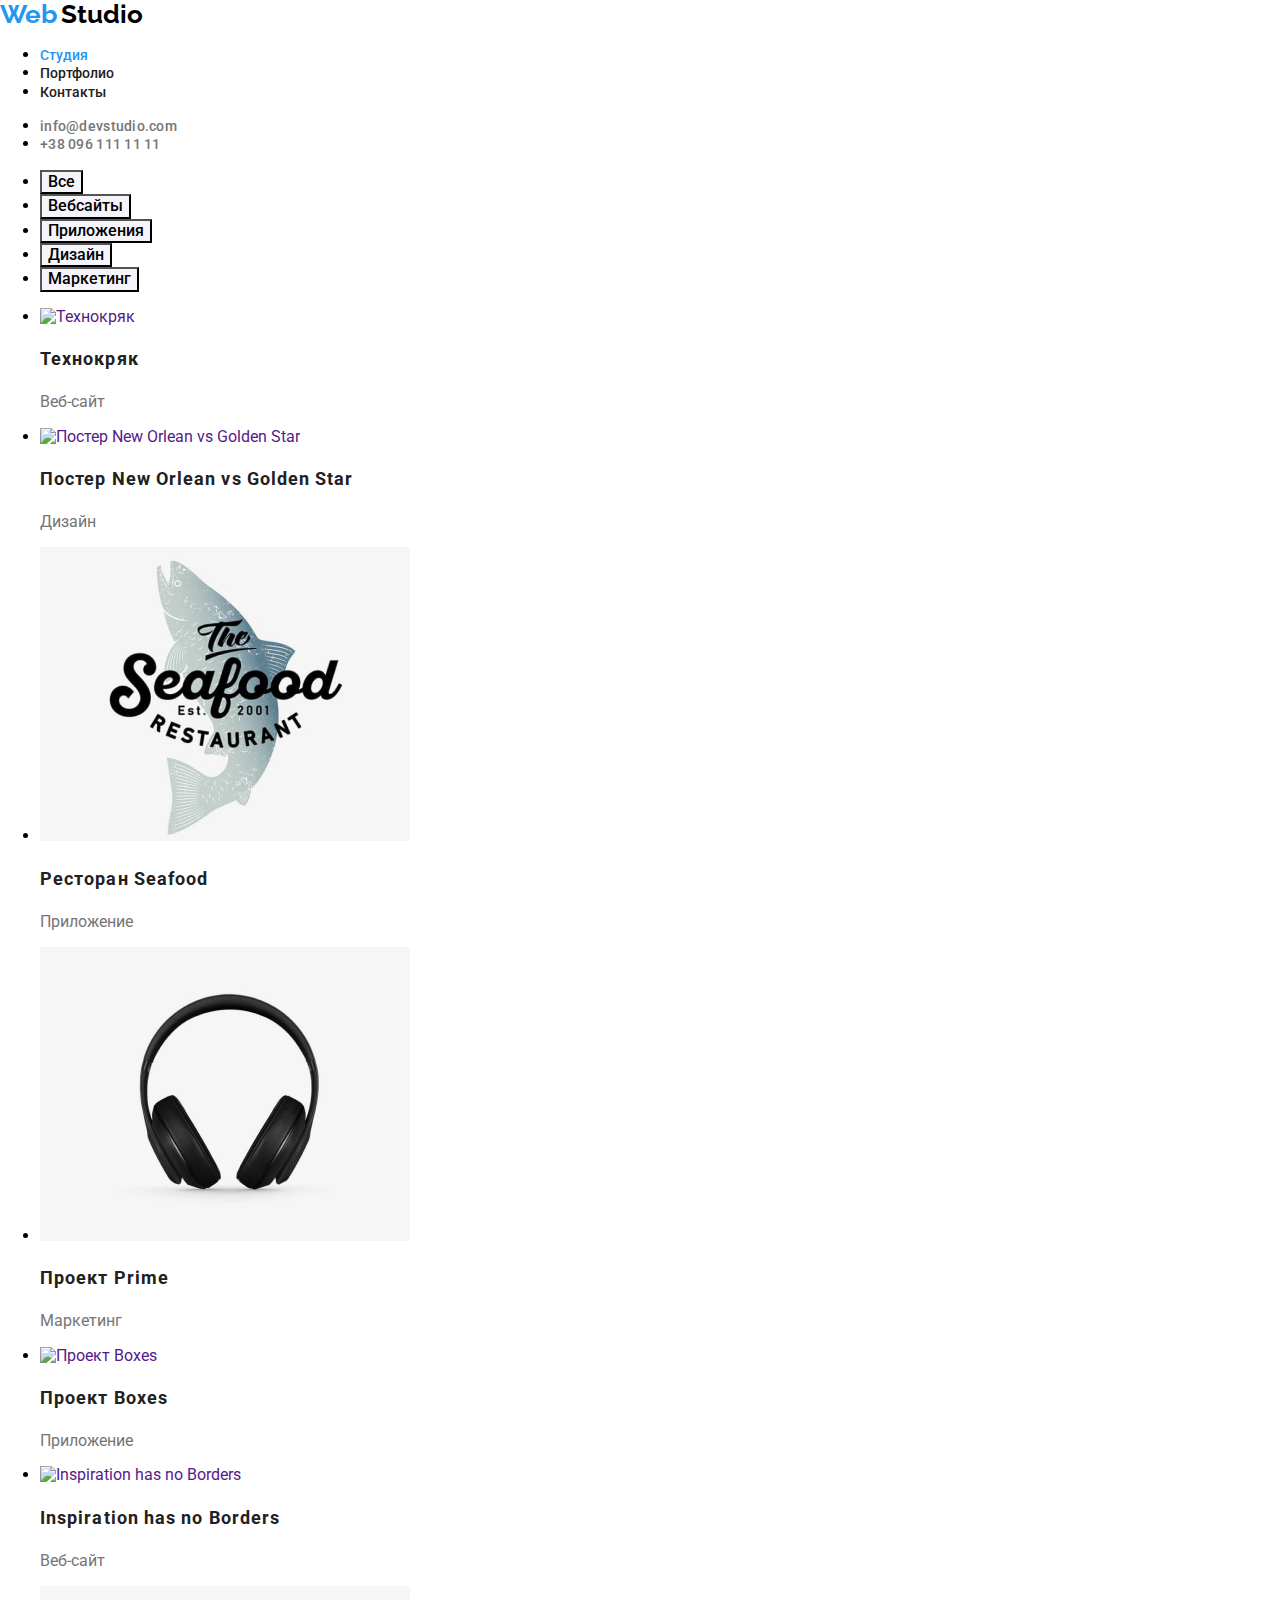
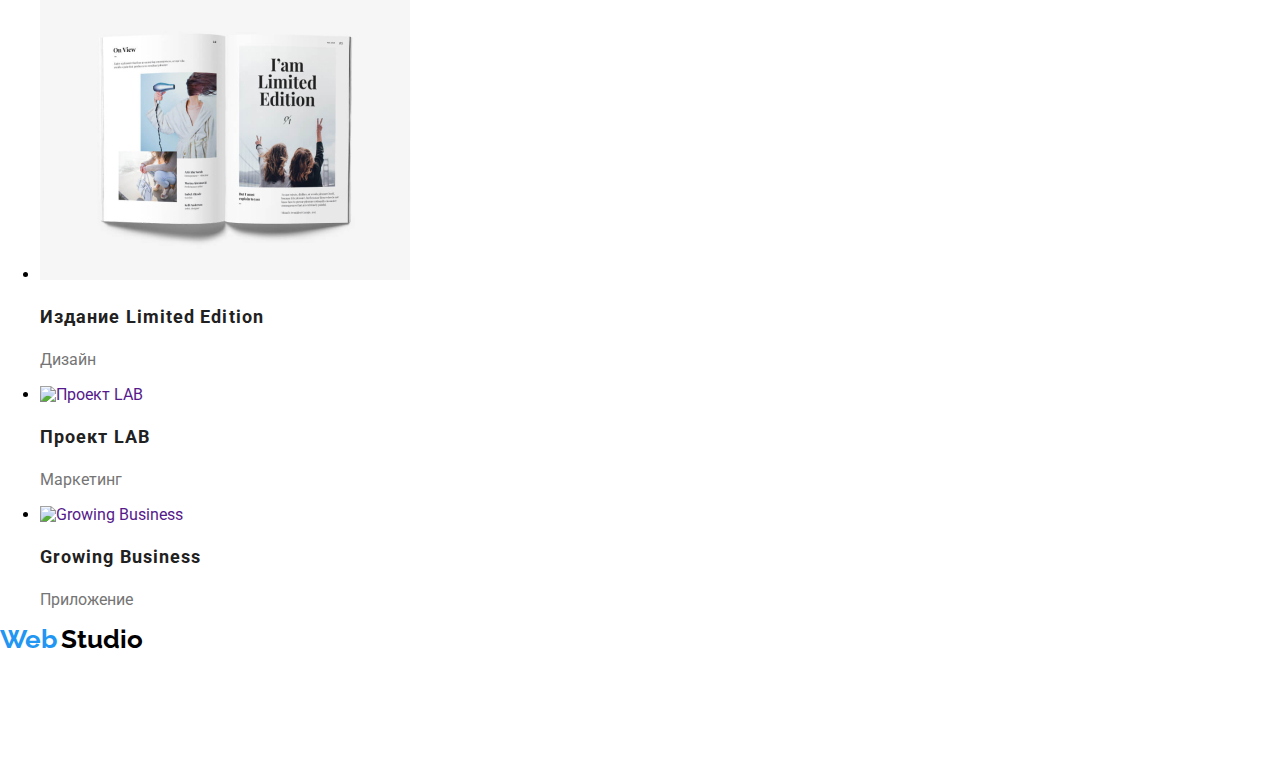
==== portfolio.html @ a5beabc3 "Update portfolio.html" ====
<!DOCTYPE html>
<html lang="ru">
 <head>
    <meta charset="UTF-8">
    <meta name="viewport" content="width=device-width, initial-scale=1.0">
    <title>Document</title>
    <link href="https://fonts.googleapis.com/css2?family=Raleway:wght@700&family=Roboto:wght@400;500;700;900&display=swap" rel="stylesheet">
    <link rel="stylesheet" href="https://cdnjs.cloudflare.com/ajax/libs/modern-normalize/1.0.0/modern-normalize.min.csss">
    <link rel="stylesheet" href="CSS/style.css">
 </head>
 <body>
  <header class="main-menu container">
    <div class="logotype">
        <a href="index.html"> 
          <span class="logo-web"> Web</span>
          <span class="logo-studio">Studio</span> </a> 
    </div>
    <nav> 
        <div class="menu">
          <ul class="menu-list">                                                               
             <li class="menu-list-item"> <a href="" class="title-nav" style="color: #2196F3 ;">Студия</a></li>
             <li class="menu-list-item"> <a href="./portfolio.html" target="blank" class="title-nav">Портфолио</a></li>
             <li class="menu-list-item"> <a href="" class="title-nav" >Контакты</a></li>
          </ul>  
        </div>
    </nav>
        <div class="nav-contacts">
          <ul class="nav-contacts-list">
            <li class="nav-contacts-item"> <a href="mailto:info@devstudio.com:" class="contacts-header">info@devstudio.com</a> </li>
            <li class="nav-contacts-item"> <a href="tel:+380961111111" class="contacts-header">+38 096 111 11 11</a> </li>
          </ul>  
       </div>
</header>
   <main>
       <section>
          <ul class="portfolio-menu">
            <li> <button type="button" class="menu-button"> Все </button> </li>
            <li> <button type="button" class="menu-button"> Вебсайты </button> </li>
            <li> <button type="button" class="menu-button"> Приложения</button> </li>
            <li> <button type="button" class="menu-button"> Дизайн </button></li>
            <li> <button type="button" class="menu-button"> Маркетинг </button> </li>
          </ul>
      </section>
       <section>
        <div class="portfolio-container">
          <ul class="portfolio-list">
             <li class="portfolio-item"> <a href=""><img src="portfolio-images/project-technokryak.jpg" 
                alt="Технокряк" width="370"> 
                <h2 class="project-title">Технокряк</h2>             
                <p class="project-type">Веб-сайт</p>
               </a>
              </li>    
             <li class="portfolio-item"> <a href=""><img src="portfolio-images/project-poster.jpg" 
                alt="Постер New Orlean vs Golden Star" width="370">
                <h2 class="project-title">Постер New Orlean vs Golden Star</h2>
                <p class="project-type">Дизайн</p>
              </a>
              </li>
             <li class="portfolio-item"> <a href=""><img src="portfolio-images/project-seafood.jpg" 
                alt="Ресторан Seafood" width="370" >
                <h2 class="project-title">Ресторан Seafood</h2>
                <p class="project-type">Приложение</p>
               </a>
              </li>            
             <li class="portfolio-item"> <a href=""><img src="portfolio-images/project-prime.jpg" 
                alt="Проект Prime" width="370">
                <h2 class="project-title">Проект Prime</h2>
                <p class="project-type">Маркетинг</p>
              </a>
              </li>             
             <li class="portfolio-item"> <a href=""><img src="portfolio-images/project-boxes.png" 
                alt="Проект Boxes" width="370" >
                <h2 class="project-title">Проект Boxes</h2>
                <p class="project-type">Приложение</p>
               </a>
              </li>           
             <li class="portfolio-item"> <a href=""><img src="portfolio-images/project-inspiration.jpg"
                 alt="Inspiration has no Borders" width="370" >
                <h2 class="project-title">Inspiration has no Borders</h2>
                <p class="project-type">Веб-сайт</p>
               </a>
              </li>              
             <li class="portfolio-item"> <a href=""><img src="portfolio-images/project-limedition.jpg" 
                alt="Издание Limited Edition" width="370">
                <h2 class="project-title">Издание Limited Edition</h2>
                <p class="project-type">Дизайн</p>
               </a>
              </li>                
             <li class="portfolio-item"> <a href=""><img src="portfolio-images/project-lab.jpg"
                 alt="Проект LAB" width="370">
                <h2 class="project-title">Проект LAB</h2>
                <p class="project-type">Маркетинг</p>
               </a>
              </li>             
              <li class="portfolio-item"> <a href=""><img src="portfolio-images/project-growingbis.jpg" 
                alt="Growing Business" width="370">
                <h2 class="project-title">Growing Business</h2>
                <p class="project-type">Приложение</p>
               </a>
              </li>           
            </ul> 
          </div> 
          </section>
   </main>
   <footer class="footer-container">
    <a href="/index.html" class="logotype"> 
      <span class="logo-web"> Web</span>
      <span class="logo-studio">Studio</span> </a>
  <address>
    <div class="container">
      <span class="address"> г. Киев, пр-т Леси Украинки, 26 </span>
      <ul class="contacts">
        <li><a class="contacts-footer" href="tel:+380991111111">+38 099 111 11 11</a> </li> 
        <li><a class="contacts-footer" href="mailto:info@example.com">info@example.com </a> </li> 
     </ul>
    </div>
  </address>
</div>
</footer>
 </body>
</html>
---- CSS/style.css ----
:root {
    --primery-text-color: #212121;
    --title-text-color: #212121;
    --accent-color: #2196F3;
    }
body {
    background-color: #FFFFFF;
    font-family: Roboto, sans-serif;
}
a {
    text-decoration: none;
}
.list {
    list-style: none;
}
.menu {
    list-style: none;
}
.contacts {
    list-style: none;
}

.logo-web {
    font-family: Raleway;
    font-size: 26px;
    font-weight: 700;
    color:  #2196F3;
}
.logo-studio {
    font-family: Raleway;
    font-size: 26px;
    font-weight: 700;
    color: black;
}

.main-title {
    font-size: 44px;
    font-weight: 900;
    font-style: normal;
    line-height: 1.4;
    color: white;

}
.main-button {
    font-family: Roboto;
    background-color: #2196F3;
    font-size: 16px;
    font-weight: 700;
    color: white;
    letter-spacing: 0.06em;
    line-height: 30px;
}
.advantage {
    font-size: 14px;
    font-weight: 700;
    color: #212121;
    line-height: 1.14;
    letter-spacing: 0.03em;
}
.advantage-fill {
    font-size: 14px; ;
    font-weight: 400 ;
    color: #757575;
}
.title-two {
    font-size: 36px;
    font-weight: 700;
    color: black;
    font-family: Roboto;
    line-height: 1.16;
    text-align: center;
    letter-spacing: 0.03em;
}
.team-member {
    font-size: 16px;
    font-weight: 500;
    color: #212121 ;
}
.team-role {
    font-size: 16px;
    font-weight: 400;
    color: #757575;
}
.contacts-header {   
    font-weight: 500;
    font-size: 14px;
    font-style: normal;
    line-height: 1.1;
    letter-spacing: 0.02em;
    color: #757575;
}
.contacts-header:hover, .contacts-header:focus {
    color: #2196F3;
}
.contacts-footer {   
    font-weight: 500;
    font-size: 14px;
    font-style: normal;
    line-height: 1.7;
    letter-spacing: 0.03em;
    color: rgba(255, 255, 255, 0.6);
}
.contacts-footer:hover, .contacts-header:focus {
    color: #2196F3;
    } 

.contact-item:hover {
    color:#2196F3 ;
}
.contact-item:focus {
    color: #2196F3;
}

.address {
    font-style: normal;
    font-size: 14px;
    font-weight: 400;
    line-height: 1.7;
    letter-spacing: 0.03em;
    color: #FFFFFF;
}
.title-nav {
    font-size: 14px;
    font-weight: 500;
    color: #212121;
}
.title-nav:hover {color: #2196F3;}

.project-title {
    font-size: 18px;
    font-weight: 700;
    color: #212121;
    font-family: Roboto;
    line-height: 2;
    letter-spacing: 0.06em;

}
.project-type {
    font-size: 16px;
    font-weight: 400;
    color: #757575;
}
.menu-button {
    font-family: Roboto;
    font-weight: 500;
    font-size: 16px;
    background-color: #F5F4FA;
}
.menu-button:hover {
    color: #FFFFFF;
    background-color: #2196F3;
}
.menu-button:focus {
    color: #FFFFFF;
    background-color: #2196F3;
}
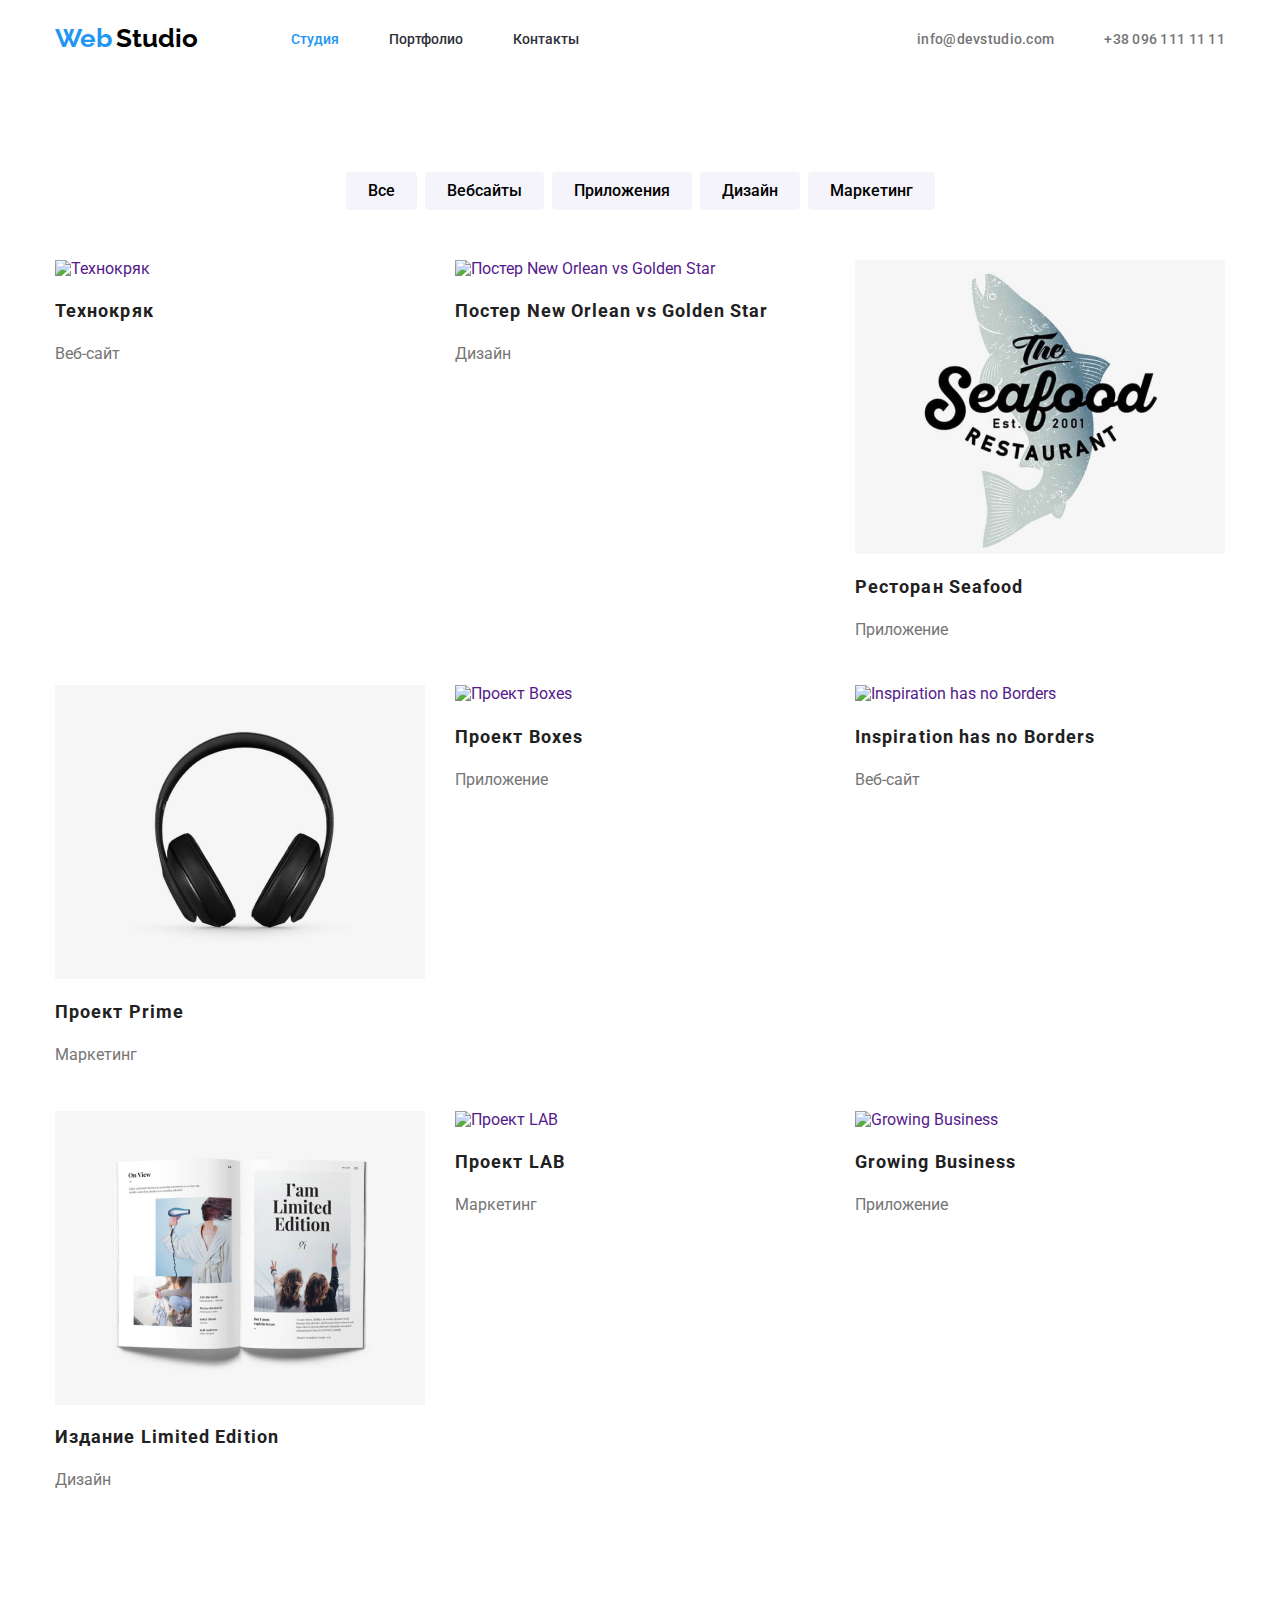
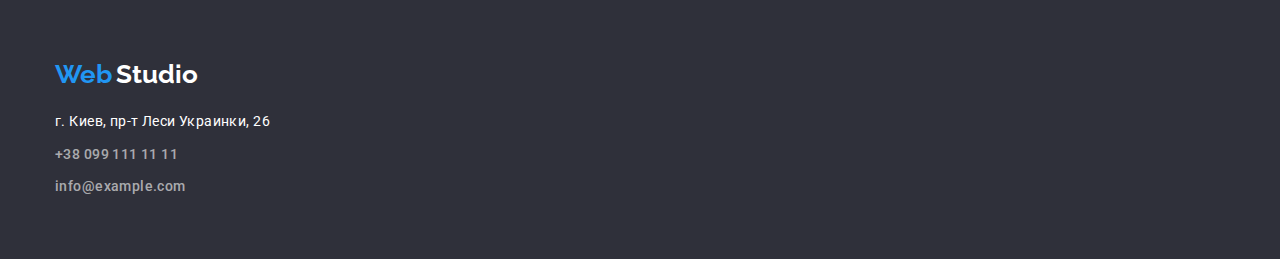
==== commit 15424773: "Update portfolio.html" ====
--- a/portfolio.html
+++ b/portfolio.html
@@ -9,40 +9,38 @@
     <link rel="stylesheet" href="CSS/style.css">
  </head>
  <body>
-  <header class="main-menu container">
-    <div class="logotype">
-        <a href="index.html"> 
+  <header>
+    <div class="main-menu container"> 
+        <a href="index.html" class="logotype"> 
           <span class="logo-web"> Web</span>
           <span class="logo-studio">Studio</span> </a> 
-    </div>
-    <nav> 
-        <div class="menu">
-          <ul class="menu-list">                                                               
-             <li class="menu-list-item"> <a href="" class="title-nav" style="color: #2196F3 ;">Студия</a></li>
-             <li class="menu-list-item"> <a href="./portfolio.html" target="blank" class="title-nav">Портфолио</a></li>
-             <li class="menu-list-item"> <a href="" class="title-nav" >Контакты</a></li>
+      <nav> 
+        <ul class="menu-list">                                                               
+          <li class="menu-list-item"> <a href="" class="title-nav" style="color: #2196F3 ;">Студия</a></li>
+          <li class="menu-list-item"> <a href="./portfolio.html" target="blank" class="title-nav">Портфолио</a></li>
+          <li class="menu-list-item"> <a href="" class="title-nav" >Контакты</a></li>
           </ul>  
-        </div>
-    </nav>
-        <div class="nav-contacts">
-          <ul class="nav-contacts-list">
-            <li class="nav-contacts-item"> <a href="mailto:info@devstudio.com:" class="contacts-header">info@devstudio.com</a> </li>
-            <li class="nav-contacts-item"> <a href="tel:+380961111111" class="contacts-header">+38 096 111 11 11</a> </li>
-          </ul>  
-       </div>
-</header>
+      </nav>
+        <ul class="nav-contacts-list">
+          <li class="nav-contacts-item"> <a href="mailto:info@devstudio.com:" class="contacts-header">info@devstudio.com</a> </li>
+          <li class="nav-contacts-item"> <a href="tel:+380961111111" class="contacts-header">+38 096 111 11 11</a> </li>
+        </ul>  
+    </div>   
+    </header>
    <main>
-       <section>
-          <ul class="portfolio-menu">
+     <section class="portfolio">
+       <div class="container">
+         <ul class="portfolio-menu">
             <li> <button type="button" class="menu-button"> Все </button> </li>
             <li> <button type="button" class="menu-button"> Вебсайты </button> </li>
             <li> <button type="button" class="menu-button"> Приложения</button> </li>
             <li> <button type="button" class="menu-button"> Дизайн </button></li>
             <li> <button type="button" class="menu-button"> Маркетинг </button> </li>
-          </ul>
-      </section>
-       <section>
-        <div class="portfolio-container">
+        </ul>
+      </div>
+    </section>
+      <section class="portfolio-section">
+        <div class="container">
           <ul class="portfolio-list">
              <li class="portfolio-item"> <a href=""><img src="portfolio-images/project-technokryak.jpg" 
                 alt="Технокряк" width="370"> 
@@ -100,22 +98,22 @@
               </li>           
             </ul> 
           </div> 
-          </section>
+        </section>
    </main>
    <footer class="footer-container">
-    <a href="/index.html" class="logotype"> 
-      <span class="logo-web"> Web</span>
-      <span class="logo-studio">Studio</span> </a>
-  <address>
     <div class="container">
-      <span class="address"> г. Киев, пр-т Леси Украинки, 26 </span>
-      <ul class="contacts">
-        <li><a class="contacts-footer" href="tel:+380991111111">+38 099 111 11 11</a> </li> 
-        <li><a class="contacts-footer" href="mailto:info@example.com">info@example.com </a> </li> 
-     </ul>
-    </div>
-  </address>
-</div>
-</footer>
+      <a href="/index.html" class="logotype-footer"> 
+        <span class="logo-web"> Web</span>
+        <span class="logo-studio-footer">Studio</span> 
+      </a>
+    <address>
+        <span class="address"> г. Киев, пр-т Леси Украинки, 26 </span>
+        <ul class="contacts">
+          <li><a class="contacts-footer" href="tel:+380991111111">+38 099 111 11 11</a> </li> 
+          <li><a class="contacts-footer" href="mailto:info@example.com">info@example.com </a> </li> 
+        </ul>
+    </address>
+  </div>
+  </footer>
  </body>
 </html>--- a/CSS/style.css
+++ b/CSS/style.css
@@ -1,8 +1,16 @@
+html { box-sizing: border-box;
+}
+*,
+*::before,
+*::after {
+    box-sizing: inherit;
+}
 :root {
     --primery-text-color: #212121;
     --title-text-color: #212121;
     --accent-color: #2196F3;
     }
+
 body {
     background-color: #FFFFFF;
     font-family: Roboto, sans-serif;
@@ -10,14 +18,21 @@
 a {
     text-decoration: none;
 }
-.list {
+li {
     list-style: none;
 }
-.menu {
-    list-style: none;
-}
-.contacts {
-    list-style: none;
+img {
+    display: block;
+}
+.logotype {
+    margin-right: 93px;
+}
+.container {
+    width: 1200px;
+    padding-right: 15px;
+    padding-left: 15px;
+    margin-right: auto;
+    margin-left: auto;
 }
 
 .logo-web {
@@ -32,16 +47,73 @@
     font-weight: 700;
     color: black;
 }
-
+.main-menu {
+    display: flex;
+    padding-top: 24px;
+    padding-bottom: 24px;
+    align-items: center;
+}
+.menu-list  {
+    display: flex;
+    margin: 0px;
+    padding: 0px;
+}
+.menu-list li:not(:last-child) {
+    margin-right: 50px;
+}
+.menu-list.menu-list-item:last-child {
+    margin-right: 0px;
+}
+.nav-contacts-list {
+    display: flex;
+    padding: 0px;
+    margin: 0px;
+    margin-left: auto;
+}
+.nav-contacts-list .nav-contacts-item:not(:last-child) {
+    margin-right: 50px;
+}
+.title-nav {
+    font-size: 14px;
+    font-weight: 500;
+    color: #2F303A;
+}
+.title-nav:hover {color: #2196F3;
+}
+
+.menu-button {
+    font-family: Roboto;
+    font-weight: 500;
+    font-size: 16px;
+    background-color: #F5F4FA;
+}
+.menu-button:hover {
+    color: #FFFFFF;
+    background-color: #2196F3;
+}
+.menu-button:focus {
+    color: #FFFFFF;
+    background-color: #2196F3;
+}
+.main-container {
+    display: block;
+    margin: 0px;
+    padding-top: 200px;
+    padding-bottom: 200px;
+    text-align: center;
+    background-color: #2F303A;
+}
 .main-title {
+    margin-top: 0px;
+    margin-bottom: 30px;
     font-size: 44px;
     font-weight: 900;
     font-style: normal;
     line-height: 1.4;
     color: white;
-
 }
 .main-button {
+    padding: 8px 30px 8px 30px;
     font-family: Roboto;
     background-color: #2196F3;
     font-size: 16px;
@@ -49,6 +121,13 @@
     color: white;
     letter-spacing: 0.06em;
     line-height: 30px;
+    border-radius: 4px;
+}
+.advantage-container {
+    margin-left: auto;
+    margin-right: auto;
+    padding-top: 94px;
+    padding-bottom: 94px;
 }
 .advantage {
     font-size: 14px;
@@ -57,12 +136,24 @@
     line-height: 1.14;
     letter-spacing: 0.03em;
 }
+.advantage-list {
+    margin: 0px;
+    padding: 0px;
+    display: flex;
+    list-style: none;
+}
+.advantage-list .advantage-list-item:not(:last-child) {
+    margin-right: 30px;
+}
+
 .advantage-fill {
     font-size: 14px; ;
     font-weight: 400 ;
     color: #757575;
 }
 .title-two {
+    margin: 0px;
+    margin-bottom: 50px;
     font-size: 36px;
     font-weight: 700;
     color: black;
@@ -71,15 +162,69 @@
     text-align: center;
     letter-spacing: 0.03em;
 }
+.works {
+    padding-top: 94px;
+    padding-bottom: 94px;
+}
+.works-list {
+    display: flex;
+    margin: 0px;
+    padding: 0px;
+}
+.works-list-item:not(:last-child){
+    margin-right: 30px;
+}
+
+.team {
+    padding-top: 94px ;
+    padding-bottom: 94px ;
+    background-color:#F5F4FA;
+}
+.title-team {
+    margin: 0px;
+    margin-bottom: 50px;
+    font-size: 36px;
+    font-weight: 700;
+    color: black;
+    font-family: Roboto;
+    line-height: 1.16;
+    text-align: center;
+    letter-spacing: 0.03em;
+}
+.team-list {
+    display: flex;
+    margin: 0px;
+    margin-left: auto;
+    margin-right: auto;
+    padding: 0px;
+}
+.team-person-card {
+    padding-top: 30px;
+    padding-bottom: 30px;
+    background-color: #FFFFFF;
+}
 .team-member {
+    margin: 0px;
+    margin-bottom: 10px;
+    text-align: center;
     font-size: 16px;
     font-weight: 500;
     color: #212121 ;
 }
 .team-role {
+    margin: 0px;
+    text-align: center;
     font-size: 16px;
     font-weight: 400;
     color: #757575;
+}
+.team-person:not(:last-child) {
+    margin-right: 30px;
+}
+
+.contacts {
+    margin: 0px;
+    padding: 0px;
 }
 .contacts-header {   
     font-weight: 500;
@@ -89,8 +234,23 @@
     letter-spacing: 0.02em;
     color: #757575;
 }
-.contacts-header:hover, .contacts-header:focus {
+.contacts-header:hover contacts-header:focus {
     color: #2196F3;
+}
+.footer-container {
+    padding-top: 60px;
+    padding-bottom: 60px;
+    background-color: #2f303a;
+}
+.logotype-footer {
+    display: block;
+    margin-bottom: 20px;
+}
+.logo-studio-footer {
+    font-family: Raleway;
+    font-size: 26px;
+    font-weight: 700;
+    color: #FFFFFF;
 }
 .contacts-footer {   
     font-weight: 500;
@@ -100,7 +260,10 @@
     letter-spacing: 0.03em;
     color: rgba(255, 255, 255, 0.6);
 }
-.contacts-footer:hover, .contacts-header:focus {
+.contacts li:not(:last-child) {
+    margin-bottom: 9px;
+}
+.contacts-footer:hover.contacts-footer:focus {
     color: #2196F3;
     } 
 
@@ -112,6 +275,8 @@
 }
 
 .address {
+    display: block;
+    margin-bottom: 9px;
     font-style: normal;
     font-size: 14px;
     font-weight: 400;
@@ -119,12 +284,6 @@
     letter-spacing: 0.03em;
     color: #FFFFFF;
 }
-.title-nav {
-    font-size: 14px;
-    font-weight: 500;
-    color: #212121;
-}
-.title-nav:hover {color: #2196F3;}
 
 .project-title {
     font-size: 18px;
@@ -140,17 +299,44 @@
     font-weight: 400;
     color: #757575;
 }
+.portfolio {
+    padding-top: 94px;
+    padding-bottom: 50px;
+}
+.portfolio-menu {
+    display: flex;
+    margin: 0px;
+    padding: 0px;
+    justify-content: center;
+    list-style: none;
+}
+.portfolio-menu li:not(:last-child) {
+    margin-right: 8px;
+}
 .menu-button {
-    font-family: Roboto;
-    font-weight: 500;
-    font-size: 16px;
-    background-color: #F5F4FA;
-}
-.menu-button:hover {
-    color: #FFFFFF;
-    background-color: #2196F3;
-}
-.menu-button:focus {
-    color: #FFFFFF;
-    background-color: #2196F3;
+    padding-left: 22px;
+    padding-top: 6px;
+    padding-right: 22px;
+    padding-bottom: 6px;
+    line-height: 26px;
+    border: transparent;
+    border-radius: 4px;
+    text-align: center;
+}
+.portfolio-section {
+    padding-bottom: 94px;
+}
+.portfolio-list {
+    display: flex;
+    flex-wrap: wrap;
+    margin: 0px;
+    margin-left:-30px;
+    margin-top:-30px;
+    padding: 0px;
+}
+
+.portfolio-item {
+    margin-left: 30px;
+    margin-top: 30px;
+    flex-basis: calc(100%/3 - 30px);
 }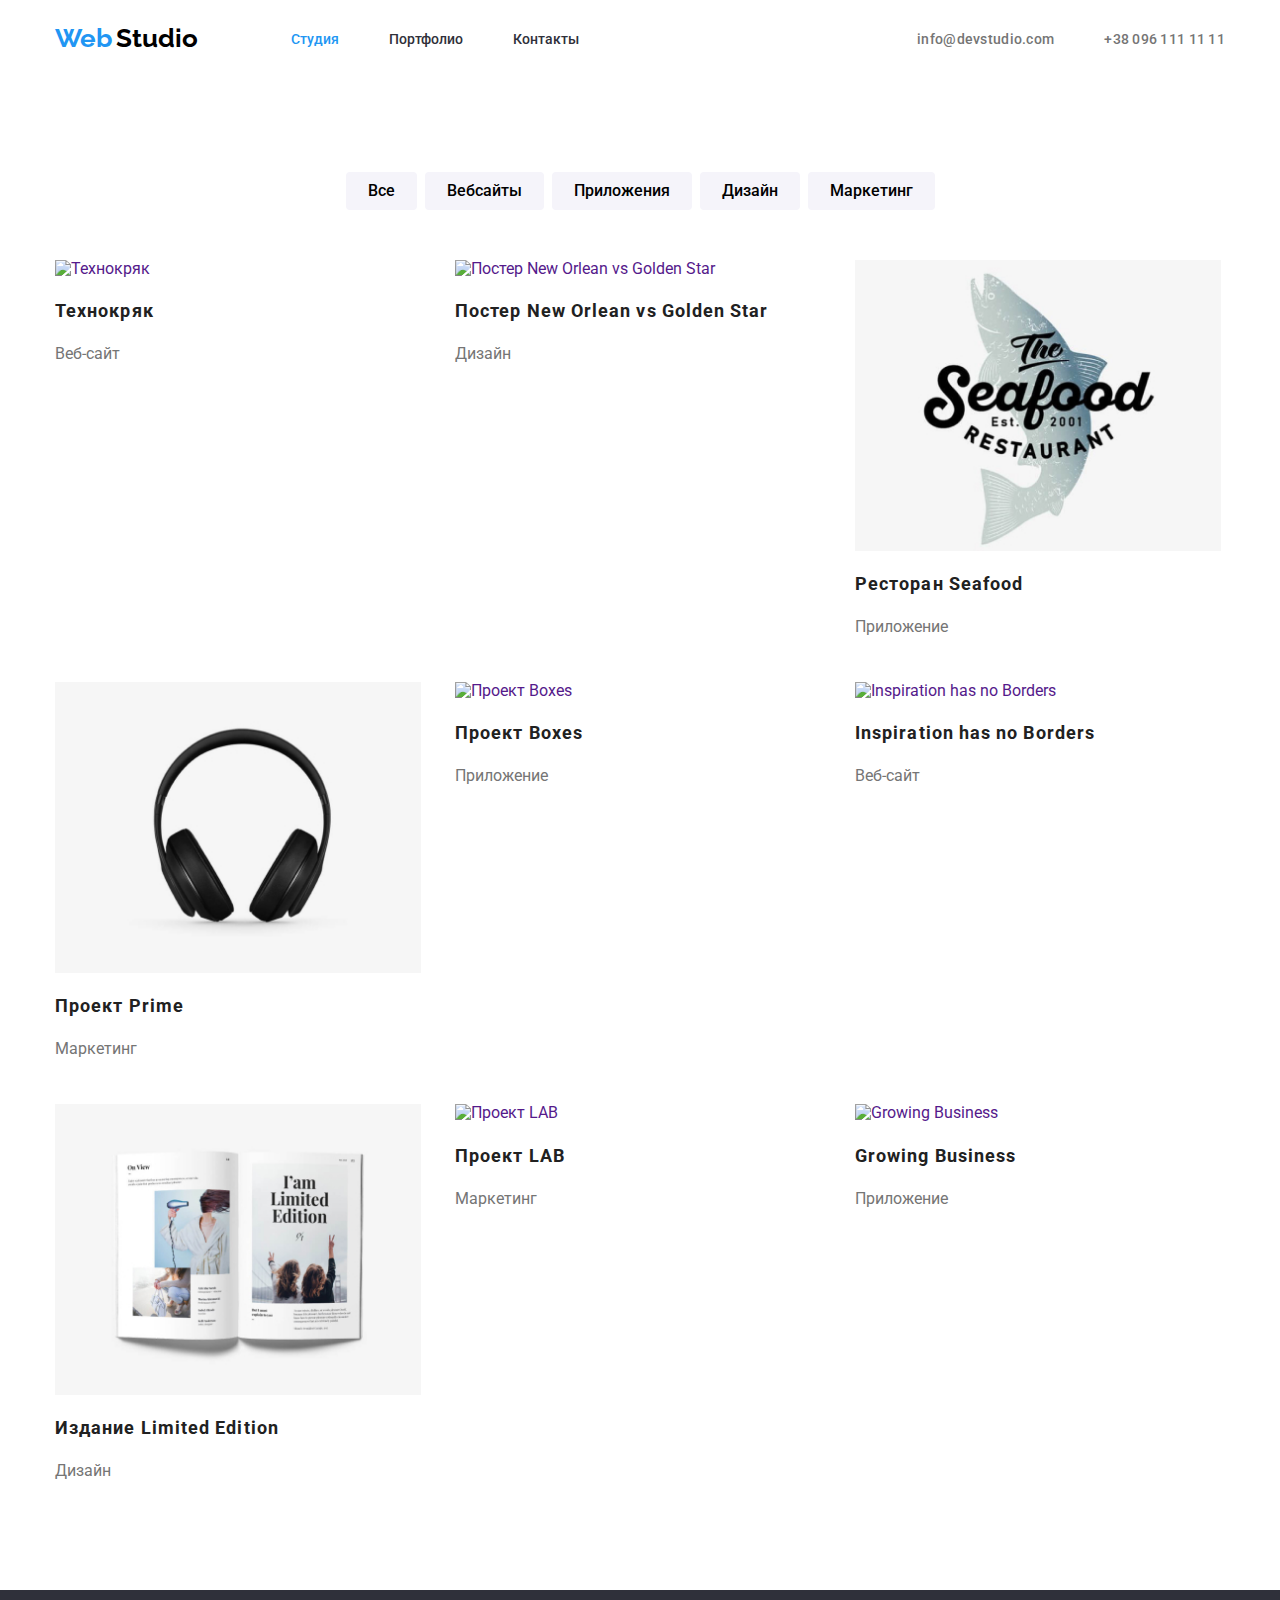
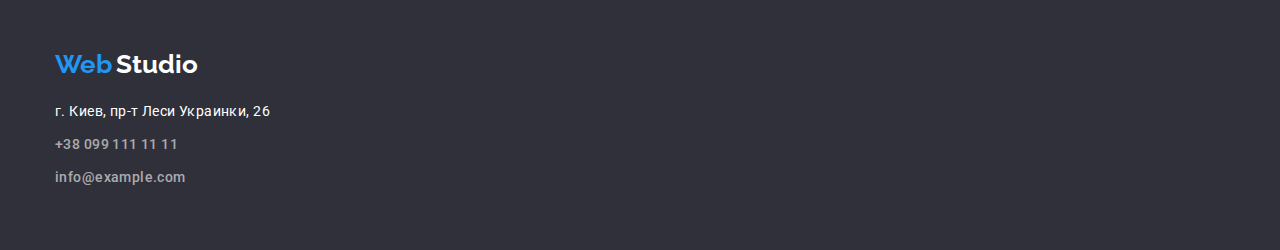
==== commit bb353063: "Update portfolio.html" ====
--- a/portfolio.html
+++ b/portfolio.html
@@ -43,55 +43,55 @@
         <div class="container">
           <ul class="portfolio-list">
              <li class="portfolio-item"> <a href=""><img src="portfolio-images/project-technokryak.jpg" 
-                alt="Технокряк" width="370"> 
+                alt="Технокряк" width="366"> 
                 <h2 class="project-title">Технокряк</h2>             
                 <p class="project-type">Веб-сайт</p>
                </a>
               </li>    
              <li class="portfolio-item"> <a href=""><img src="portfolio-images/project-poster.jpg" 
-                alt="Постер New Orlean vs Golden Star" width="370">
+                alt="Постер New Orlean vs Golden Star" width="366">
                 <h2 class="project-title">Постер New Orlean vs Golden Star</h2>
                 <p class="project-type">Дизайн</p>
               </a>
               </li>
              <li class="portfolio-item"> <a href=""><img src="portfolio-images/project-seafood.jpg" 
-                alt="Ресторан Seafood" width="370" >
+                alt="Ресторан Seafood" width="366" >
                 <h2 class="project-title">Ресторан Seafood</h2>
                 <p class="project-type">Приложение</p>
                </a>
               </li>            
              <li class="portfolio-item"> <a href=""><img src="portfolio-images/project-prime.jpg" 
-                alt="Проект Prime" width="370">
+                alt="Проект Prime" width="366">
                 <h2 class="project-title">Проект Prime</h2>
                 <p class="project-type">Маркетинг</p>
               </a>
               </li>             
              <li class="portfolio-item"> <a href=""><img src="portfolio-images/project-boxes.png" 
-                alt="Проект Boxes" width="370" >
+                alt="Проект Boxes" width="366" >
                 <h2 class="project-title">Проект Boxes</h2>
                 <p class="project-type">Приложение</p>
                </a>
               </li>           
              <li class="portfolio-item"> <a href=""><img src="portfolio-images/project-inspiration.jpg"
-                 alt="Inspiration has no Borders" width="370" >
+                 alt="Inspiration has no Borders" width="366" >
                 <h2 class="project-title">Inspiration has no Borders</h2>
                 <p class="project-type">Веб-сайт</p>
                </a>
               </li>              
              <li class="portfolio-item"> <a href=""><img src="portfolio-images/project-limedition.jpg" 
-                alt="Издание Limited Edition" width="370">
+                alt="Издание Limited Edition" width="366">
                 <h2 class="project-title">Издание Limited Edition</h2>
                 <p class="project-type">Дизайн</p>
                </a>
               </li>                
              <li class="portfolio-item"> <a href=""><img src="portfolio-images/project-lab.jpg"
-                 alt="Проект LAB" width="370">
+                 alt="Проект LAB" width="366">
                 <h2 class="project-title">Проект LAB</h2>
                 <p class="project-type">Маркетинг</p>
                </a>
               </li>             
               <li class="portfolio-item"> <a href=""><img src="portfolio-images/project-growingbis.jpg" 
-                alt="Growing Business" width="370">
+                alt="Growing Business" width="366">
                 <h2 class="project-title">Growing Business</h2>
                 <p class="project-type">Приложение</p>
                </a>
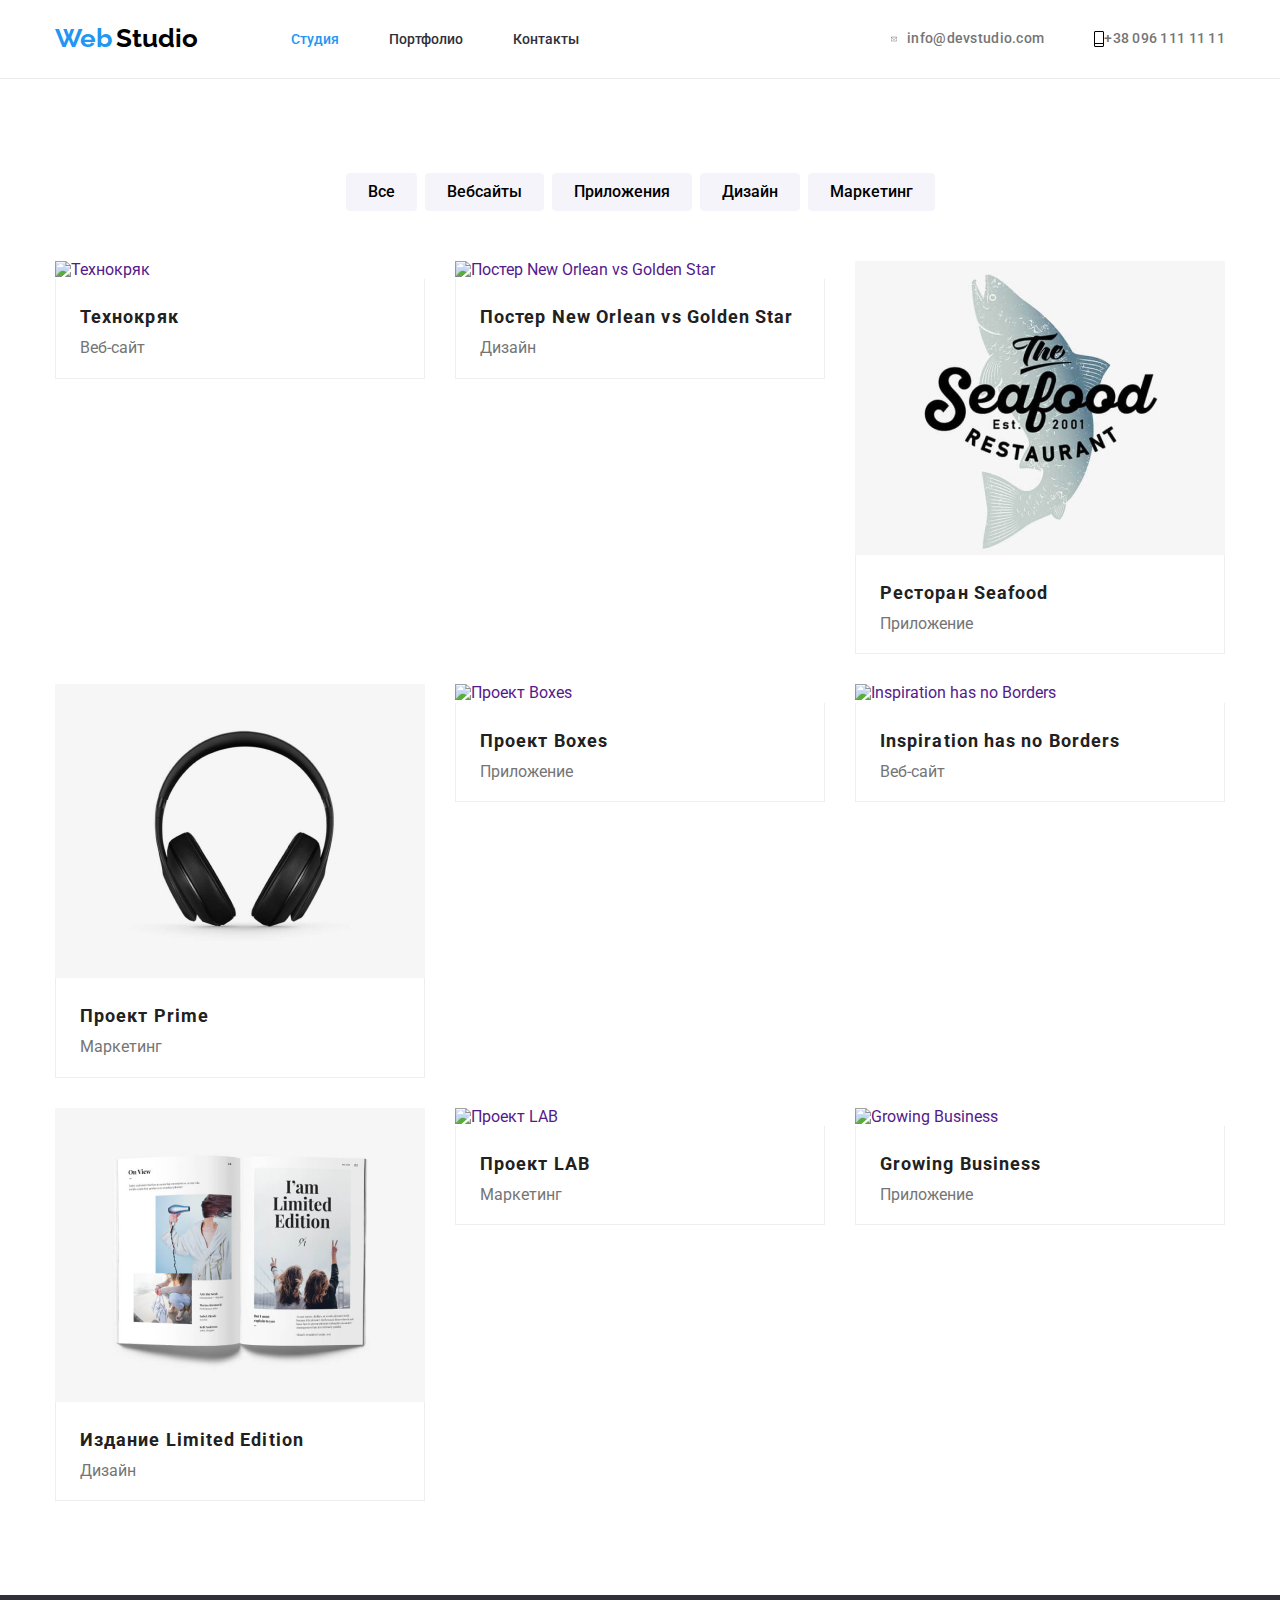
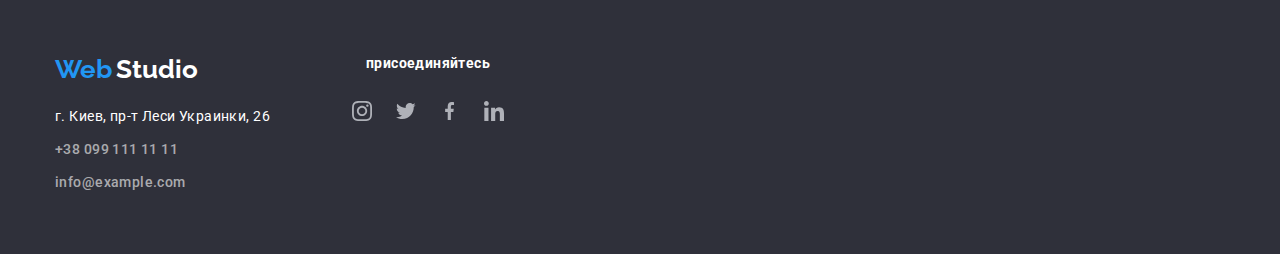
==== commit ec2f5e10: "Update portfolio.html" ====
--- a/portfolio.html
+++ b/portfolio.html
@@ -9,7 +9,7 @@
     <link rel="stylesheet" href="CSS/style.css">
  </head>
  <body>
-  <header>
+  <header class="header-container">
     <div class="main-menu container"> 
         <a href="index.html" class="logotype"> 
           <span class="logo-web"> Web</span>
@@ -22,8 +22,22 @@
           </ul>  
       </nav>
         <ul class="nav-contacts-list">
-          <li class="nav-contacts-item"> <a href="mailto:info@devstudio.com:" class="contacts-header">info@devstudio.com</a> </li>
-          <li class="nav-contacts-item"> <a href="tel:+380961111111" class="contacts-header">+38 096 111 11 11</a> </li>
+          <li class="nav-contacts-item"> 
+            <a href="mailto:info@devstudio.com:"
+               class="contacts-header">
+              <svg class="email-icon">
+                <use href="./images/symbol-defs.svg#icon-icon-email"></use>
+              </svg>
+              info@devstudio.com   
+            </a> 
+          </li>
+          <li class="nav-contacts-item"> 
+            <a href="tel:+380961111111" class="contacts-header">
+            <svg class="phone-icon">
+              <use href="./images/symbol-defs.svg#icon-icon-phone"></use>
+            </svg>
+            +38 096 111 11 11</a> 
+          </li>
         </ul>  
     </div>   
     </header>
@@ -31,77 +45,107 @@
      <section class="portfolio">
        <div class="container">
          <ul class="portfolio-menu">
-            <li> <button type="button" class="menu-button"> Все </button> </li>
-            <li> <button type="button" class="menu-button"> Вебсайты </button> </li>
-            <li> <button type="button" class="menu-button"> Приложения</button> </li>
-            <li> <button type="button" class="menu-button"> Дизайн </button></li>
-            <li> <button type="button" class="menu-button"> Маркетинг </button> </li>
+          <li> <button type="button" class="menu-button"> Все </button> </li>
+          <li> <button type="button" class="menu-button"> Вебсайты </button> </li>
+          <li> <button type="button" class="menu-button"> Приложения</button> </li>
+          <li> <button type="button" class="menu-button"> Дизайн </button></li>
+          <li> <button type="button" class="menu-button"> Маркетинг </button> </li>
         </ul>
       </div>
     </section>
-      <section class="portfolio-section">
+     <section class="portfolio-section">
         <div class="container">
           <ul class="portfolio-list">
-             <li class="portfolio-item"> <a href=""><img src="portfolio-images/project-technokryak.jpg" 
-                alt="Технокряк" width="366"> 
-                <h2 class="project-title">Технокряк</h2>             
-                <p class="project-type">Веб-сайт</p>
+             <li class="portfolio-item"> <a href="">
+               <img src="portfolio-images/project-technokryak.jpg" 
+                alt="Технокряк" width="370"> 
+                <div class="portfolio-card">
+                  <h2 class="project-title">Технокряк</h2>             
+                  <p class="project-type">Веб-сайт</p>
+                </div>
                </a>
               </li>    
-             <li class="portfolio-item"> <a href=""><img src="portfolio-images/project-poster.jpg" 
-                alt="Постер New Orlean vs Golden Star" width="366">
-                <h2 class="project-title">Постер New Orlean vs Golden Star</h2>
-                <p class="project-type">Дизайн</p>
+             <li class="portfolio-item"> <a href="">
+               <img src="portfolio-images/project-poster.jpg" 
+                alt="Постер New Orlean vs Golden Star" width="370">
+                <div class="portfolio-card">
+                  <h2 class="project-title">Постер New Orlean vs Golden Star</h2>
+                  <p class="project-type">Дизайн</p>
+                </div>
               </a>
               </li>
-             <li class="portfolio-item"> <a href=""><img src="portfolio-images/project-seafood.jpg" 
-                alt="Ресторан Seafood" width="366" >
-                <h2 class="project-title">Ресторан Seafood</h2>
-                <p class="project-type">Приложение</p>
+             <li class="portfolio-item"> <a href="">
+               <img src="portfolio-images/project-seafood.jpg" 
+                alt="Ресторан Seafood" width="370" >
+                <div class="portfolio-card">
+                  <h2 class="project-title">Ресторан Seafood</h2>
+                  <p class="project-type">Приложение</p>
+                </div>
                </a>
               </li>            
-             <li class="portfolio-item"> <a href=""><img src="portfolio-images/project-prime.jpg" 
-                alt="Проект Prime" width="366">
-                <h2 class="project-title">Проект Prime</h2>
-                <p class="project-type">Маркетинг</p>
+             <li class="portfolio-item"> <a href="">
+               <img src="portfolio-images/project-prime.jpg" 
+                alt="Проект Prime" width="370">
+                <div class="portfolio-card">
+                  <h2 class="project-title">Проект Prime</h2>
+                  <p class="project-type">Маркетинг</p>
+                </div>
               </a>
               </li>             
-             <li class="portfolio-item"> <a href=""><img src="portfolio-images/project-boxes.png" 
-                alt="Проект Boxes" width="366" >
-                <h2 class="project-title">Проект Boxes</h2>
-                <p class="project-type">Приложение</p>
+             <li class="portfolio-item"> <a href="">
+               <img src="portfolio-images/project-boxes.png" 
+                alt="Проект Boxes" width="370" >
+                <div class="portfolio-card">
+                  <h2 class="project-title">Проект Boxes</h2>
+                  <p class="project-type">Приложение</p>
+                </div>
                </a>
               </li>           
-             <li class="portfolio-item"> <a href=""><img src="portfolio-images/project-inspiration.jpg"
-                 alt="Inspiration has no Borders" width="366" >
-                <h2 class="project-title">Inspiration has no Borders</h2>
-                <p class="project-type">Веб-сайт</p>
+             <li class="portfolio-item"> <a href="">
+               <img src="portfolio-images/project-inspiration.jpg"
+                 alt="Inspiration has no Borders" width="370" >
+                 <div class="portfolio-card">
+                   <h2 class="project-title">Inspiration has no Borders</h2>
+                   <p class="project-type">Веб-сайт</p>
+                </div>
                </a>
               </li>              
-             <li class="portfolio-item"> <a href=""><img src="portfolio-images/project-limedition.jpg" 
-                alt="Издание Limited Edition" width="366">
-                <h2 class="project-title">Издание Limited Edition</h2>
-                <p class="project-type">Дизайн</p>
+             <li class="portfolio-item"> <a href="">
+               <img src="portfolio-images/project-limedition.jpg" 
+                alt="Издание Limited Edition" width="370">
+                <div class="portfolio-card">
+                  <h2 class="project-title">Издание Limited Edition</h2>
+                  <p class="project-type">Дизайн</p>
+                </div>
                </a>
               </li>                
-             <li class="portfolio-item"> <a href=""><img src="portfolio-images/project-lab.jpg"
-                 alt="Проект LAB" width="366">
-                <h2 class="project-title">Проект LAB</h2>
-                <p class="project-type">Маркетинг</p>
+             <li class="portfolio-item"> <a href="">
+               <img src="portfolio-images/project-lab.jpg"
+                 alt="Проект LAB" width="370">
+                 <div class="portfolio-card">
+                   <h2 class="project-title">Проект LAB</h2>
+                   <p class="project-type">Маркетинг</p>
+                  </div>
                </a>
               </li>             
-              <li class="portfolio-item"> <a href=""><img src="portfolio-images/project-growingbis.jpg" 
-                alt="Growing Business" width="366">
-                <h2 class="project-title">Growing Business</h2>
-                <p class="project-type">Приложение</p>
+              
+              <li class="portfolio-item"> <a href="">
+                <img src="portfolio-images/project-growingbis.jpg" 
+                alt="Growing Business" width="370">
+                <div class="portfolio-card">
+                  <h2 class="project-title">Growing Business</h2>
+                  <p class="project-type">Приложение</p>
+                </div>
                </a>
-              </li>           
+              </li>  
+
             </ul> 
           </div> 
         </section>
    </main>
    <footer class="footer-container">
-    <div class="container">
+    <div class="container footer-parts">
+      <div class="footer-contacts-container">
       <a href="/index.html" class="logotype-footer"> 
         <span class="logo-web"> Web</span>
         <span class="logo-studio-footer">Studio</span> 
@@ -114,6 +158,42 @@
         </ul>
     </address>
   </div>
+  <div class="footer-socials">
+    <span class="join-us">присоединяйтесь</span>
+    <div class="person-social">
+      <ul class="social-list">
+        <li class="social-container">
+          <a href="">
+            <svg class="instagram-icon"> 
+              <use href="./images/symbol-defs.svg#icon-icon-instagram"></use>
+            </svg>
+         </a>
+       </li>
+       <li class="social-container" >
+          <a href="">
+            <svg class="twitter-icon">
+              <use href="./images/symbol-defs.svg#icon-icon-twitter"></use>
+            </svg>
+          </a>
+        </li>
+        <li class="social-container">
+          <a href="">
+            <svg class="facebook-icon">
+              <use href="./images/symbol-defs.svg#icon-icon-facebook"></use>
+            </svg>
+          </a>
+        </li>
+        <li class="social-container">
+          <a href="">
+            <svg class="linkedin-icon">
+              <use href="./images/symbol-defs.svg#icon-icon-linkedin"></use>
+            </svg>
+          </a>
+        </li>
+     </ul>
+    </div>
+  </div>
+  </div>
   </footer>
  </body>
 </html>--- a/CSS/style.css
+++ b/CSS/style.css
@@ -23,9 +23,6 @@
 }
 img {
     display: block;
-}
-.logotype {
-    margin-right: 93px;
 }
 .container {
     width: 1200px;
@@ -34,7 +31,14 @@
     margin-right: auto;
     margin-left: auto;
 }
-
+.header-container {
+    padding-top: 24px;
+    padding-bottom: 24px;
+    border-bottom: 1px solid #ECECEC;
+}
+.logotype {
+    margin-right: 93px;
+}
 .logo-web {
     font-family: Raleway;
     font-size: 26px;
@@ -49,8 +53,6 @@
 }
 .main-menu {
     display: flex;
-    padding-top: 24px;
-    padding-bottom: 24px;
     align-items: center;
 }
 .menu-list  {
@@ -72,6 +74,33 @@
 }
 .nav-contacts-list .nav-contacts-item:not(:last-child) {
     margin-right: 50px;
+}
+.contacts-header {
+    display: flex;
+    align-items: center;
+}
+.contacts-header:hover {
+    color: var(--accent-color);
+}
+.nav-contacts-list {
+    display: flex;
+}
+.email-icon {
+    padding-right: 10px;
+    fill: #757575;
+    width: 16px;
+    height: 12px;
+}
+.email-icon:hover {
+    fill: var(--accent-color);
+}
+.phone-icon {
+    color:  #757575;
+    width: 10px;
+    height: 16px;
+}
+.phone-icon:hover {
+    fill: var(--accent-color);
 }
 .title-nav {
     font-size: 14px;
@@ -101,8 +130,19 @@
     padding-top: 200px;
     padding-bottom: 200px;
     text-align: center;
-    background-color: #2F303A;
-}
+    background-image: 
+       linear-gradient(
+           to right, 
+           rgba(47, 48, 58, 0.4),
+           rgba(47, 48, 58, 0.4)
+       ),
+       url(../images/heroes.jpg);
+    background-repeat: no-repeat;
+    background-position: center;
+    background-size: cover;
+    background-size: 1600px;
+}
+
 .main-title {
     margin-top: 0px;
     margin-bottom: 30px;
@@ -145,6 +185,26 @@
 .advantage-list .advantage-list-item:not(:last-child) {
     margin-right: 30px;
 }
+.advantage-list-item::before {
+    display: block;
+    content: "";
+    height: 120px;
+    background-position: center;
+    background-repeat: no-repeat;
+    background-color: #F5F4FA;
+}
+.advantage-list-item:nth-child(1)::before{
+    background-image: url(../images/antenna.png) ;
+}
+.advantage-list-item:nth-child(2)::before{
+    background-image: url(../images/clock.png) ;
+}
+.advantage-list-item:nth-child(3)::before{
+    background-image: url(../images/diagramma.png) ;
+}
+.advantage-list-item:nth-child(4)::before{
+    background-image: url(../images/astronaut1.png) ;
+}
 
 .advantage-fill {
     font-size: 14px; ;
@@ -163,7 +223,6 @@
     letter-spacing: 0.03em;
 }
 .works {
-    padding-top: 94px;
     padding-bottom: 94px;
 }
 .works-list {
@@ -213,15 +272,154 @@
 }
 .team-role {
     margin: 0px;
+    margin-bottom: 16px;
     text-align: center;
     font-size: 16px;
     font-weight: 400;
     color: #757575;
 }
+.team-person {
+    box-shadow: 0px 2px 1px 0px #00000033;
+    box-shadow: 0px 1px 1px 0px #00000024;
+    box-shadow: 0px 1px 3px 0px #0000001F;
+}
 .team-person:not(:last-child) {
     margin-right: 30px;
 }
-
+.person-social {
+    display: flex;
+}
+.social-container {
+    display: flex;
+    align-items: center;
+    justify-content: center;
+    margin: 0px;
+    padding: 0px;
+    margin-left: auto;
+    margin-right: auto;
+    width: 44px;
+    height: 44px;
+}
+.social-container:hover{
+    background-color: var(--accent-color);
+    border-radius: 50%;
+}
+.social-list {
+    display: flex;
+    margin: 0px;
+    padding: 0px;
+    margin-left: auto;
+    margin-right: auto;
+    align-items: center;
+}
+.social-link {
+    display: inline-block;
+    width: 44px;
+    height: 44px;
+}
+.instagram-icon {
+    fill: #AFB1B8;
+    width: 20px;
+    height: 20px;
+}
+.instagram-icon:hover{
+    fill: #FFFFFF;
+}
+.twitter-icon {
+    fill: #AFB1B8;
+    width: 20px;
+    height: 20px;
+}
+.twitter-icon:hover {
+    fill: #FFFFFF;
+}
+.facebook-icon {
+    fill: #AFB1B8;
+    width: 10px;
+    height: 20px;
+}
+.facebook-icon:hover{
+    fill: #FFFFFF;
+}
+.linkedin-icon {
+    fill: #AFB1B8;
+    width: 20px;
+    height: 20px;
+}
+.linkedin-icon:hover{
+    fill: #FFFFFF;
+}
+.clients {
+    margin: 0px;
+    margin-bottom: 50px;
+    font-size: 36px;
+    font-weight: 700;
+    color: black;
+    font-family: Roboto;
+    line-height: 1.16;
+    text-align: center;
+    letter-spacing: 0.03em;
+}
+.clients-container {
+    padding-top: 94px;
+    padding-bottom: 94px;
+}
+.clients-list {
+    display: flex;
+    margin: 0px;
+    padding: 0px;
+}
+
+.clients-list-item:not(:last-child) {
+    margin-right: 30px;
+}
+.clients-list-link {
+    display: flex;
+    align-items: center;
+    justify-content: center;
+    width: 170px;
+    height: 92px;
+    border: 1px solid;
+    border-color: #AFB1B8;
+    border-radius: 4px;
+    background-repeat: no-repeat;
+    background-position: center;
+}
+.clients-list-link:hover {
+    border-color: var(--accent-color);
+    cursor: pointer;
+}
+.company-icons {
+    fill: #AFB1B8;
+}
+.company-icons:hover {
+    fill: var(--accent-color);
+    cursor: pointer;
+}
+.company1-icon {
+    height: 41px;
+    width: 47px;
+}
+.company2-icon {
+    height: 52px;
+    width: 40px;
+}
+.company3-icon{
+    height: 41px;
+    width: 43px;
+}
+.company4-icon{
+    height: 40px;
+    width: 84px;
+}
+.company5-icon{
+    height: 45px;
+    width: 63px;
+}
+.company6-icon {
+    height: 44px;
+    width: 94px;
+}
 .contacts {
     margin: 0px;
     padding: 0px;
@@ -238,9 +436,17 @@
     color: #2196F3;
 }
 .footer-container {
+    display: flex;
+    justify-content: flex-start;
     padding-top: 60px;
     padding-bottom: 60px;
     background-color: #2f303a;
+}
+.footer-contacts-container {
+    margin-right: 70px;
+}
+.footer-parts {
+    display: flex;
 }
 .logotype-footer {
     display: block;
@@ -284,8 +490,26 @@
     letter-spacing: 0.03em;
     color: #FFFFFF;
 }
+.footer-socials{
+    display: flex;
+    flex-direction: column;
+}
+
+.join-us {
+    margin-bottom: 20px;
+    font-weight: 700;
+    font-size: 14px;
+    color: #FFFFFF;
+    font-family: Roboto;
+    line-height: 1.16;
+    text-align: center;
+    letter-spacing: 0.03em;
+}
 
 .project-title {
+    margin: 0px;
+    padding: 0px;
+    margin-bottom: 4px; ;
     font-size: 18px;
     font-weight: 700;
     color: #212121;
@@ -295,6 +519,8 @@
 
 }
 .project-type {
+    margin: 0px;
+    padding: 0px;
     font-size: 16px;
     font-weight: 400;
     color: #757575;
@@ -332,11 +558,25 @@
     margin: 0px;
     margin-left:-30px;
     margin-top:-30px;
-    padding: 0px;
-}
-
+    padding: 0px;   
+}
 .portfolio-item {
     margin-left: 30px;
     margin-top: 30px;
     flex-basis: calc(100%/3 - 30px);
+}
+.portfolio-item:hover {
+    box-shadow: 1px 4px 6px 0px #00000029;
+    box-shadow: 0px 4px 4px 0px #0000000F;
+    box-shadow: 0px 1px 1px 0px #0000001F;
+    
+}
+.portfolio-card {
+    padding-top: 20px;
+    padding-bottom: 20px;
+    padding-left: 24px;
+    padding-right: 24px;
+    border-left: 1px solid #EEEEEE;
+    border-right: 1px solid #EEEEEE;
+    border-bottom: 1px solid #EEEEEE;
 }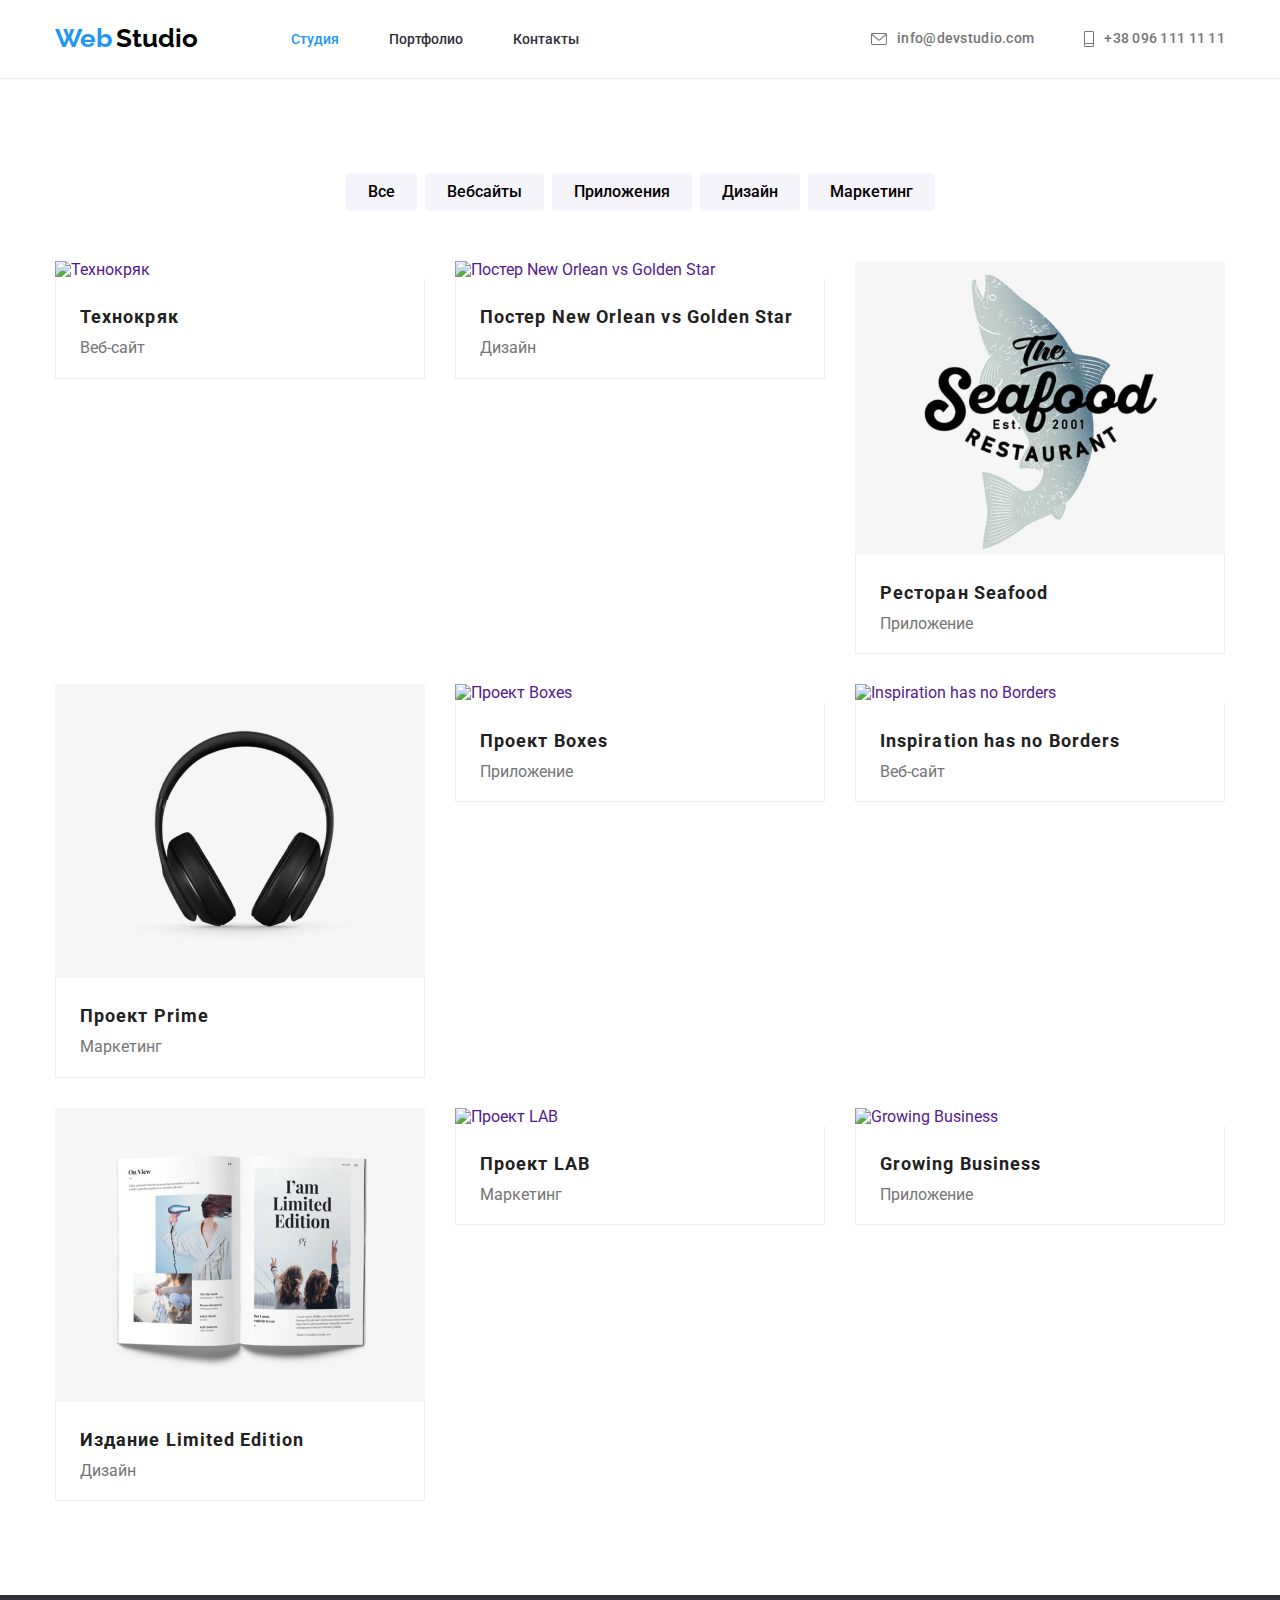
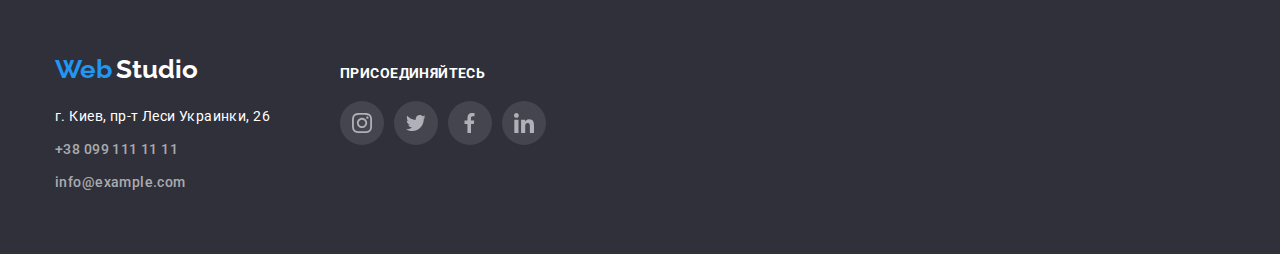
==== commit c7c9fae1: "Update portfolio.html" ====
--- a/portfolio.html
+++ b/portfolio.html
@@ -40,23 +40,22 @@
           </li>
         </ul>  
     </div>   
-    </header>
+  </header>
    <main>
      <section class="portfolio">
        <div class="container">
-         <ul class="portfolio-menu">
-          <li> <button type="button" class="menu-button"> Все </button> </li>
-          <li> <button type="button" class="menu-button"> Вебсайты </button> </li>
-          <li> <button type="button" class="menu-button"> Приложения</button> </li>
-          <li> <button type="button" class="menu-button"> Дизайн </button></li>
-          <li> <button type="button" class="menu-button"> Маркетинг </button> </li>
-        </ul>
-      </div>
-    </section>
-     <section class="portfolio-section">
-        <div class="container">
+         <div class="portfolio-main-menu">
+           <ul class="portfolio-menu">
+            <li> <button type="button" class="menu-button"> Все </button> </li>
+            <li> <button type="button" class="menu-button"> Вебсайты </button> </li>
+            <li> <button type="button" class="menu-button"> Приложения</button> </li>
+            <li> <button type="button" class="menu-button"> Дизайн </button></li>
+            <li> <button type="button" class="menu-button"> Маркетинг </button> </li>
+        </div>
+        <div class="portfolio-main-list">
           <ul class="portfolio-list">
-             <li class="portfolio-item"> <a href="">
+             <li class="portfolio-item"> 
+               <a href=""class="portfolio-item-link">
                <img src="portfolio-images/project-technokryak.jpg" 
                 alt="Технокряк" width="370"> 
                 <div class="portfolio-card">
@@ -65,7 +64,8 @@
                 </div>
                </a>
               </li>    
-             <li class="portfolio-item"> <a href="">
+             <li class="portfolio-item"> 
+               <a href=""class="portfolio-item-link">
                <img src="portfolio-images/project-poster.jpg" 
                 alt="Постер New Orlean vs Golden Star" width="370">
                 <div class="portfolio-card">
@@ -74,7 +74,8 @@
                 </div>
               </a>
               </li>
-             <li class="portfolio-item"> <a href="">
+             <li class="portfolio-item"> 
+               <a href="" class="portfolio-item-link">
                <img src="portfolio-images/project-seafood.jpg" 
                 alt="Ресторан Seafood" width="370" >
                 <div class="portfolio-card">
@@ -83,7 +84,8 @@
                 </div>
                </a>
               </li>            
-             <li class="portfolio-item"> <a href="">
+             <li class="portfolio-item">
+                <a href="" class="portfolio-item-link">
                <img src="portfolio-images/project-prime.jpg" 
                 alt="Проект Prime" width="370">
                 <div class="portfolio-card">
@@ -92,7 +94,8 @@
                 </div>
               </a>
               </li>             
-             <li class="portfolio-item"> <a href="">
+             <li class="portfolio-item"> 
+               <a href=""class="portfolio-item-link" >
                <img src="portfolio-images/project-boxes.png" 
                 alt="Проект Boxes" width="370" >
                 <div class="portfolio-card">
@@ -101,7 +104,8 @@
                 </div>
                </a>
               </li>           
-             <li class="portfolio-item"> <a href="">
+             <li class="portfolio-item"> 
+               <a href=""class="portfolio-item-link" >
                <img src="portfolio-images/project-inspiration.jpg"
                  alt="Inspiration has no Borders" width="370" >
                  <div class="portfolio-card">
@@ -110,7 +114,8 @@
                 </div>
                </a>
               </li>              
-             <li class="portfolio-item"> <a href="">
+             <li class="portfolio-item"> 
+               <a href="" class="portfolio-item-link">
                <img src="portfolio-images/project-limedition.jpg" 
                 alt="Издание Limited Edition" width="370">
                 <div class="portfolio-card">
@@ -119,7 +124,8 @@
                 </div>
                </a>
               </li>                
-             <li class="portfolio-item"> <a href="">
+             <li class="portfolio-item">
+                <a href="" class="portfolio-item-link">
                <img src="portfolio-images/project-lab.jpg"
                  alt="Проект LAB" width="370">
                  <div class="portfolio-card">
@@ -128,8 +134,8 @@
                   </div>
                </a>
               </li>             
-              
-              <li class="portfolio-item"> <a href="">
+              <li class="portfolio-item"> 
+                <a href="" class="portfolio-item-link">
                 <img src="portfolio-images/project-growingbis.jpg" 
                 alt="Growing Business" width="370">
                 <div class="portfolio-card">
@@ -138,62 +144,60 @@
                 </div>
                </a>
               </li>  
-
-            </ul> 
-          </div> 
-        </section>
+          </ul>
+        </div>
+        </div> 
+      </section>
    </main>
    <footer class="footer-container">
     <div class="container footer-parts">
       <div class="footer-contacts-container">
-      <a href="/index.html" class="logotype-footer"> 
-        <span class="logo-web"> Web</span>
-        <span class="logo-studio-footer">Studio</span> 
-      </a>
-    <address>
+        <a href="/index.html" class="logotype-footer"> 
+          <span class="logo-web"> Web</span>
+          <span class="logo-studio-footer">Studio</span> 
+        </a>
+      <address>
         <span class="address"> г. Киев, пр-т Леси Украинки, 26 </span>
         <ul class="contacts">
           <li><a class="contacts-footer" href="tel:+380991111111">+38 099 111 11 11</a> </li> 
           <li><a class="contacts-footer" href="mailto:info@example.com">info@example.com </a> </li> 
         </ul>
     </address>
-  </div>
-  <div class="footer-socials">
-    <span class="join-us">присоединяйтесь</span>
-    <div class="person-social">
-      <ul class="social-list">
-        <li class="social-container">
-          <a href="">
-            <svg class="instagram-icon"> 
-              <use href="./images/symbol-defs.svg#icon-icon-instagram"></use>
-            </svg>
-         </a>
-       </li>
-       <li class="social-container" >
-          <a href="">
-            <svg class="twitter-icon">
-              <use href="./images/symbol-defs.svg#icon-icon-twitter"></use>
-            </svg>
-          </a>
+     </div>
+     <div class="footer-socials">
+       <span class="join-us">присоединяйтесь</span>
+        <ul class="social-list">
+          <li class="social-list-link">
+            <a href="" class="social-container">
+              <svg class="instagram-icon"> 
+                <use href="./images/symbol-defs.svg#icon-icon-instagram"></use>
+              </svg>
+           </a>
+         </li>
+         <li class="social-list-link">
+            <a href=""class="social-container">
+              <svg class="twitter-icon">
+                <use href="./images/symbol-defs.svg#icon-icon-twitter"></use>
+              </svg>
+            </a>
         </li>
-        <li class="social-container">
-          <a href="">
+        <li class="social-list-link">
+          <a href="" class="social-container">
             <svg class="facebook-icon">
               <use href="./images/symbol-defs.svg#icon-icon-facebook"></use>
             </svg>
           </a>
         </li>
-        <li class="social-container">
-          <a href="">
+        <li class="social-list-link">
+          <a href=""class="social-container">
             <svg class="linkedin-icon">
               <use href="./images/symbol-defs.svg#icon-icon-linkedin"></use>
             </svg>
           </a>
         </li>
      </ul>
-    </div>
   </div>
   </div>
-  </footer>
+</footer>
  </body>
 </html>--- a/CSS/style.css
+++ b/CSS/style.css
@@ -79,35 +79,35 @@
     display: flex;
     align-items: center;
 }
-.contacts-header:hover {
+.contacts-header:hover,
+.contacts-header:focus {
     color: var(--accent-color);
+    outline: none;
 }
 .nav-contacts-list {
     display: flex;
 }
 .email-icon {
-    padding-right: 10px;
-    fill: #757575;
+    margin-right: 10px;
+    fill: currentColor;
     width: 16px;
     height: 12px;
 }
-.email-icon:hover {
-    fill: var(--accent-color);
-}
 .phone-icon {
-    color:  #757575;
+    margin-right: 10px;
+    fill: currentColor;
     width: 10px;
     height: 16px;
-}
-.phone-icon:hover {
-    fill: var(--accent-color);
 }
 .title-nav {
     font-size: 14px;
     font-weight: 500;
     color: #2F303A;
 }
-.title-nav:hover {color: #2196F3;
+.title-nav:hover,
+.title-nav:focus {
+    color: var(--accent-color);
+    outline: none;
 }
 
 .menu-button {
@@ -118,11 +118,13 @@
 }
 .menu-button:hover {
     color: #FFFFFF;
-    background-color: #2196F3;
+    background-color: var(--accent-color);
+    cursor: pointer;
 }
 .menu-button:focus {
     color: #FFFFFF;
-    background-color: #2196F3;
+    background-color: var(--accent-color);
+    outline: none;
 }
 .main-container {
     display: block;
@@ -189,6 +191,7 @@
     display: block;
     content: "";
     height: 120px;
+    border-radius: 4px;
     background-position: center;
     background-repeat: no-repeat;
     background-color: #F5F4FA;
@@ -300,9 +303,31 @@
     width: 44px;
     height: 44px;
 }
-.social-container:hover{
+.social-container:hover,
+.social-container:focus {
     background-color: var(--accent-color);
     border-radius: 50%;
+    outline: none;
+}
+.social-container:hover .instagram-icon,
+.social-container:focus .instagram-icon{
+    fill: #FFFFFF;
+    outline: none;
+}
+.social-container:hover .twitter-icon,
+.social-container:focus .twitter-icon{
+    fill: #FFFFFF;
+    outline: none;
+}
+.social-container:hover .facebook-icon,
+.social-container:focus .facebook-icon{
+    fill: #FFFFFF;
+    outline: none;
+}
+.social-container:hover .linkedin-icon,
+.social-container:focus .linkedin-icon{
+    fill: #FFFFFF;
+    outline: none;
 }
 .social-list {
     display: flex;
@@ -322,33 +347,22 @@
     width: 20px;
     height: 20px;
 }
-.instagram-icon:hover{
-    fill: #FFFFFF;
-}
 .twitter-icon {
     fill: #AFB1B8;
     width: 20px;
     height: 20px;
 }
-.twitter-icon:hover {
-    fill: #FFFFFF;
-}
 .facebook-icon {
     fill: #AFB1B8;
-    width: 10px;
+    width: 20px;
     height: 20px;
-}
-.facebook-icon:hover{
-    fill: #FFFFFF;
 }
 .linkedin-icon {
     fill: #AFB1B8;
     width: 20px;
     height: 20px;
 }
-.linkedin-icon:hover{
-    fill: #FFFFFF;
-}
+
 .clients {
     margin: 0px;
     margin-bottom: 50px;
@@ -380,45 +394,52 @@
     width: 170px;
     height: 92px;
     border: 1px solid;
-    border-color: #AFB1B8;
+    color: #AFB1B8;
     border-radius: 4px;
     background-repeat: no-repeat;
     background-position: center;
 }
-.clients-list-link:hover {
-    border-color: var(--accent-color);
+.clients-list-link:hover,
+.clients-list-link:focus {
+    color: var(--accent-color);
     cursor: pointer;
-}
-.company-icons {
-    fill: #AFB1B8;
-}
-.company-icons:hover {
-    fill: var(--accent-color);
-    cursor: pointer;
+    outline: none;
+}
+
+.clients-list-link:hover .company-icons,
+.clients-list-link:focus .company-icons {
+    fill: currentColor;
+    outline: none;
 }
 .company1-icon {
     height: 41px;
     width: 47px;
+    fill: currentColor;
 }
 .company2-icon {
     height: 52px;
     width: 40px;
+    fill: currentColor;
 }
 .company3-icon{
     height: 41px;
     width: 43px;
+    fill: currentColor;
 }
 .company4-icon{
     height: 40px;
     width: 84px;
+    fill: currentColor;
 }
 .company5-icon{
     height: 45px;
     width: 63px;
+    fill: currentColor;
 }
 .company6-icon {
     height: 44px;
     width: 94px;
+    fill: currentColor;
 }
 .contacts {
     margin: 0px;
@@ -432,12 +453,14 @@
     letter-spacing: 0.02em;
     color: #757575;
 }
-.contacts-header:hover contacts-header:focus {
+.contacts-header:hover, 
+.contacts-header:focus {
     color: #2196F3;
+    outline: none;
 }
 .footer-container {
     display: flex;
-    justify-content: flex-start;
+    align-items: baseline;
     padding-top: 60px;
     padding-bottom: 60px;
     background-color: #2f303a;
@@ -447,6 +470,7 @@
 }
 .footer-parts {
     display: flex;
+    align-items: baseline;
 }
 .logotype-footer {
     display: block;
@@ -470,14 +494,17 @@
     margin-bottom: 9px;
 }
 .contacts-footer:hover.contacts-footer:focus {
-    color: #2196F3;
+    color: var(--accent-color);
+    outline: none;
     } 
 
 .contact-item:hover {
-    color:#2196F3 ;
+    color: var(--accent-color);
+    outline: none;
 }
 .contact-item:focus {
-    color: #2196F3;
+    color: var(--accent-color);
+    outline: none;
 }
 
 .address {
@@ -496,14 +523,22 @@
 }
 
 .join-us {
+    text-transform: uppercase;
     margin-bottom: 20px;
     font-weight: 700;
     font-size: 14px;
     color: #FFFFFF;
     font-family: Roboto;
     line-height: 1.16;
-    text-align: center;
     letter-spacing: 0.03em;
+}
+.social-list-link {
+    display: flex;
+    margin-right: 10px;
+}
+.social-container {
+    background-color:rgba(255, 255, 255, 0.1);
+    border-radius: 50%;
 }
 
 .project-title {
@@ -527,7 +562,7 @@
 }
 .portfolio {
     padding-top: 94px;
-    padding-bottom: 50px;
+    padding-bottom: 94px;
 }
 .portfolio-menu {
     display: flex;
@@ -549,6 +584,15 @@
     border-radius: 4px;
     text-align: center;
 }
+.menu-button:hover,
+.menu-button:focus {
+    box-shadow: 0px 2px 2px 0px #0000001F;
+    box-shadow: 0px 1px 2px 0px #00000014;
+    box-shadow: 0px 3px 1px 0px #0000001A;
+}
+.portfolio-main-menu {
+    margin-bottom: 50px;
+}
 .portfolio-section {
     padding-bottom: 94px;
 }
@@ -565,11 +609,11 @@
     margin-top: 30px;
     flex-basis: calc(100%/3 - 30px);
 }
-.portfolio-item:hover {
+.portfolio-item:hover,
+.portfolio-item:focus {
     box-shadow: 1px 4px 6px 0px #00000029;
     box-shadow: 0px 4px 4px 0px #0000000F;
     box-shadow: 0px 1px 1px 0px #0000001F;
-    
 }
 .portfolio-card {
     padding-top: 20px;
